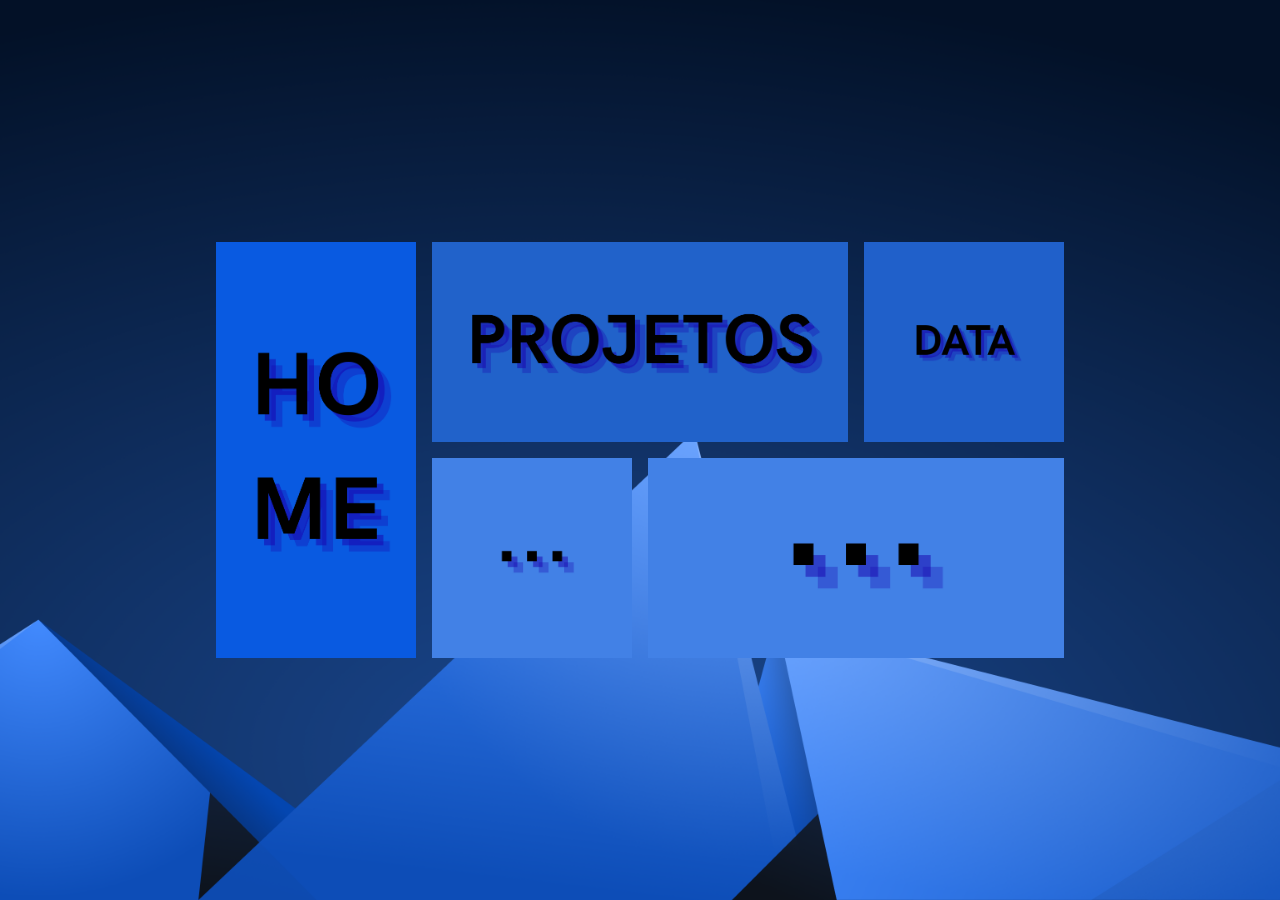
==== index.html @ 5f54526e "Rename Index.html to index.html" ====
<!DOCTYPE html>
<html lang="pt-br">
<head>
    <meta charset="UTF-8">
    <meta name="viewport" content="width=device-width, initial-scale=1.0">
    <link rel="stylesheet" href="source/style.css">
    <link rel="shortcut icon" href="source/favicon.ico" type="image/x-icon">
    <title>Portifolio</title>
</head>
<body>

    <div class="parent_X0">
        
        <div class="grid-container">
        



        <div class="box" style="background-color: #98d8dd ;grid-area: box-1">
            
            <a href="">
            <img src="source/1.png">
            </a>
            
        </div>

        <div class="box" style="background-color: #6a979b ;grid-area: box-2">
            <a href="">
            <img src="source/2.png">
            </a>
        </div>
        
        <div class="box" style="background-color: #476568 ;grid-area: box-3">
            <a href="">
            <img src="source/3.png">
            </a>
        </div>
            
        <div class="box" style="background-color: #7eb3b7;grid-area: box-4">
            <a href="">
            <img src="source/dot.png">
            </a>
        </div>
        
        <div class="box" style="background-color: #7eb3b7 ;grid-area: box-5">
            <a href="">
            <img src="source/dot.png">
            </a>
        </div>

    </div>


    </div>

    


</body>
</html>
---- source/style.css ----
html, body{

    margin: 0;
    padding: 0;
    min-height: 100vh;
    

}


body {
    min-height: 100vh;
    background-color: #091f42;
    background-image: url(../source/bcg.png);
    background-size: cover;
    background-position: center;
    background-repeat: no-repeat;
    background-attachment: fixed;
    min-height: 100dvh;
    align-items: center;
    justify-content: center;
    overflow-x: hidden;

}



button{
    border: none;
    width: 200px;
    height: 30px;
}

button:hover{
    cursor: pointer;

}

.parent_X0{
    height: 100vh;
    align-items: center;
    justify-content: center;
    align-content: center;
    display: flex;
    position: relative;
}



.grid-container {

    display: grid;
    grid-template-columns: 300px 300px 300px 300px 300px;
    grid-template-rows: 300px 300px;
    gap: 1em;
    grid-template-areas: 
    "box-1 box-1 box-2 box-2 box-3"
    "box-1 box-1 box-4 box-5 box-5"
    ;
    
}
.box {
    transition-property: transform;
    transition-duration: 500ms;
    transition-timing-function: ease;
    transition-delay: 0s;
}
.box:hover{

    transform: scale(1.03);

}
.box:hover:active{
    transform: scale(0.9);

}
.box img{

    width: 100%;
    height: 100%;
    object-fit: cover;
}






















@media(max-width: 109em){

    .grid-container {
        grid-template-columns: 300px 300px 300px 300px;
        grid-template-rows: 300px 300px;
        gap: 1em;
        grid-template-areas: 
        "box-1 box-2 box-2 box-3"
        "box-1 box-4 box-5 box-5"
        ; 
    }
}
@media(max-width: 89em){

    .grid-container {
        grid-template-columns: 200px 200px 200px 200px;
        grid-template-rows: 200px 200px;
        gap: 1em;
        grid-template-areas: 
        "box-1 box-2 box-2 box-3"
        "box-1 box-4 box-5 box-5"
        ;     
    }
}
@media(max-width: 79em){

    .grid-container{
        grid-template-columns: 200px 200px 200px;
        grid-template-rows: 200px 200px 200px;
        gap: 1em;
        grid-template-areas: 
        "box-1 box-1 box-2"
        "box-1 box-1 box-3"
        "box-4 box-5 box-5"
        ;
    }
}
@media(max-width: 39em) {

    .grid-container{
        grid-template-columns: 200px 200px;
        grid-template-rows: 200px 200px 200px 200px 200px;
        gap: 1em;
        grid-template-areas: 
        "box-1 box-1"
        "box-1 box-1"
        "box-2 box-2"
        "box-3 box-4"
        "box-5 box-5"
        ;
    }
}
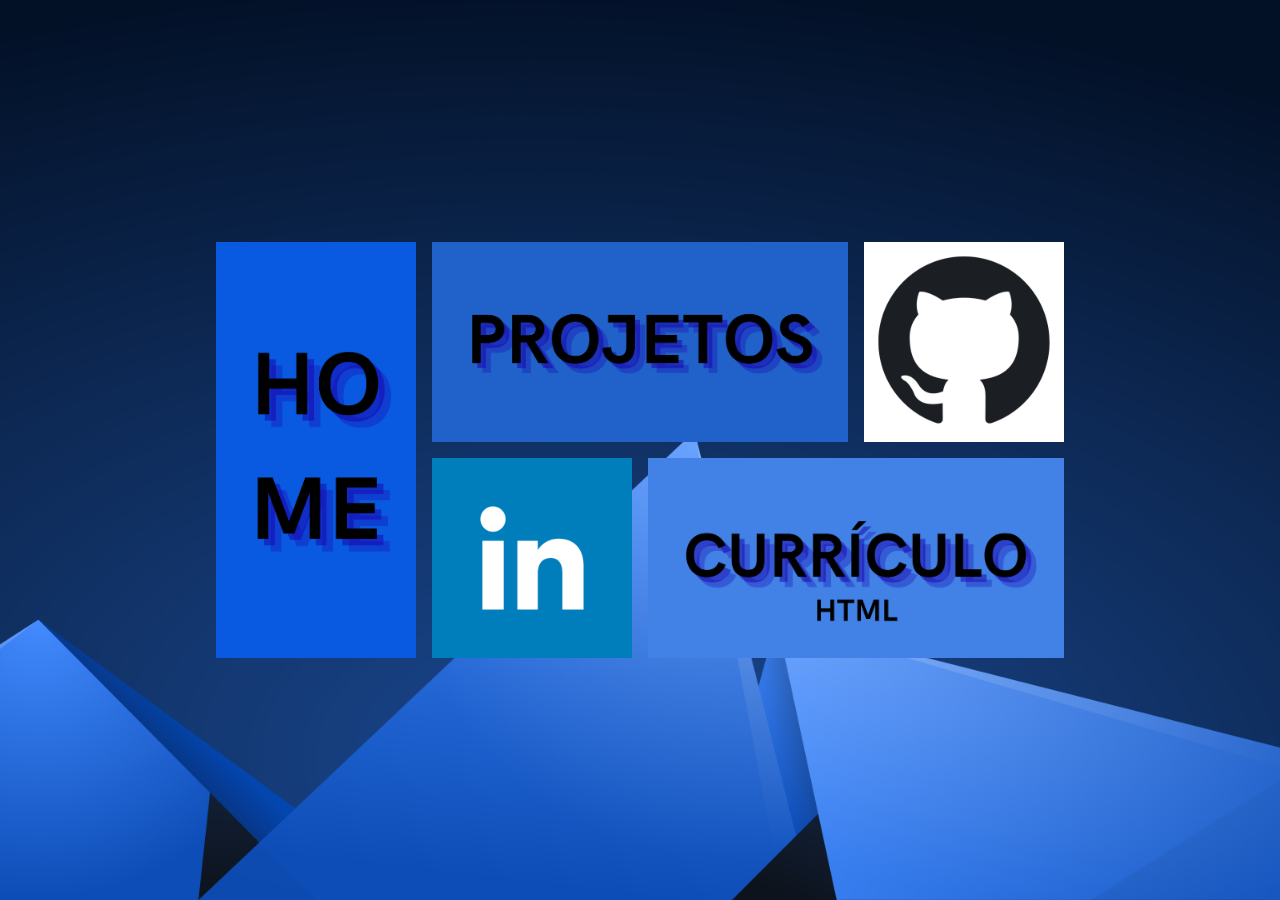
==== commit 53b66fdd: "Update index.html" ====
--- a/index.html
+++ b/index.html
@@ -25,26 +25,26 @@
         </div>
 
         <div class="box" style="background-color: #6a979b ;grid-area: box-2">
-            <a href="">
+            <a href="source/projetos.html">
             <img src="source/2.png">
             </a>
         </div>
         
         <div class="box" style="background-color: #476568 ;grid-area: box-3">
-            <a href="">
+            <a href="https://github.com/DEV-Joao-Machado" target="_blank">
             <img src="source/3.png">
             </a>
         </div>
             
         <div class="box" style="background-color: #7eb3b7;grid-area: box-4">
-            <a href="">
-            <img src="source/dot.png">
+            <a href="https://www.linkedin.com/in/jo%C3%A3o-felipe-machado-de-oliveira-095aaa38a/" target="_blank">
+            <img src="source/4.png">
             </a>
         </div>
         
         <div class="box" style="background-color: #7eb3b7 ;grid-area: box-5">
-            <a href="">
-            <img src="source/dot.png">
+            <a href="source/curriculum.html" target="_blank">
+            <img src="source/5.png">
             </a>
         </div>
 
